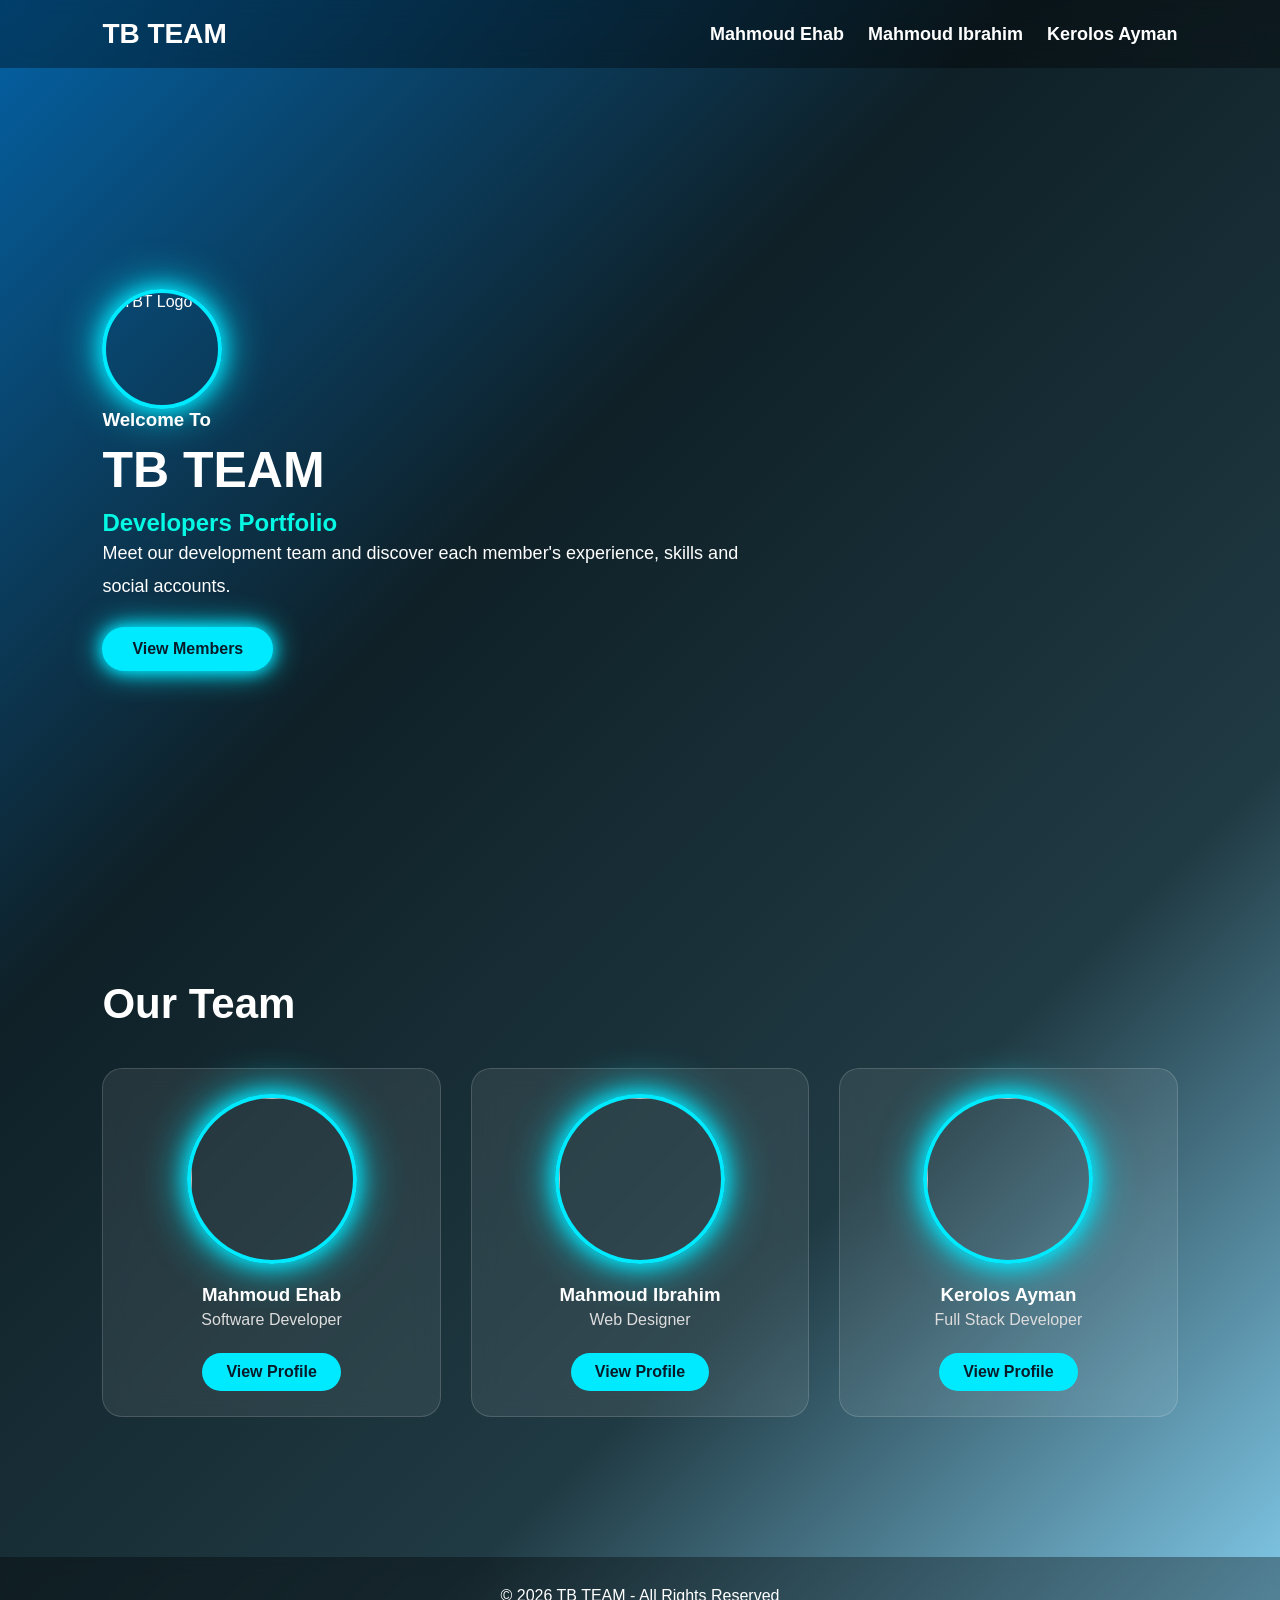
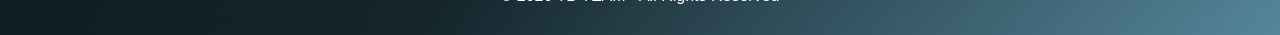
==== index.html @ 4e9d0873 "Add files via upload" ====
<!DOCTYPE html>
<html lang="en">

<head>
    <meta charset="UTF-8">
    <meta name="viewport" content="width=device-width, initial-scale=1.0">

    <title>TB TEAM</title>

    <link rel="stylesheet" href="stylesheet.css">

    <link href="https://unpkg.com/boxicons@2.1.4/css/boxicons.min.css" rel="stylesheet">
    <link rel="icon" type="image/png" href="https://i.postimg.cc/ZKmrrJFt/1.png">
</head>

<body>

<header class="header">

    <a href="#" class="logo">TB TEAM</a>

    <nav class="navbar">
        <a href="profiles/mahmoud-ehab.html">Mahmoud Ehab</a>
        
        <a href="profiles/mahmoud-ibrahim.html">Mahmoud Ibrahim</a>
        <a href="profiles/kerolos-ayman.html">Kerolos Ayman</a>
    </nav>

</header>


<section class="hero">

    <div class="hero-text">

        <img src="profiles/images/1.png" class="hero-logo" alt="TBT Logo">

        <h3>Welcome To</h3>

       <h1 class="glow-title">TB TEAM</h1>

        <h2>Developers Portfolio</h2>

        <p>
            Meet our development team and discover each member's
            experience, skills and social accounts.
        </p>

        <a href="#members" class="btn">
            View Members
        </a>

    </div>

</section>


<section id="members" class="members">

    <h2 class="title">
        Our Team
    </h2>


    <div class="cards">


        <div class="card">

            <img src="profiles/images/mahmoud-ehab.png">

            <h3>Mahmoud Ehab</h3>

            <p>Software Developer</p>

            <a href="profiles/mahmoud-ehab.html">
                View Profile
            </a>

        </div>



        <div class="card">

            <img src="profiles/images/mahmoud-ibrahim.png">

            <h3>Mahmoud Ibrahim</h3>

            <p>Web Designer</p>

            <a href="profiles/mahmoud-ibrahim.html">
                View Profile
            </a>

        </div>




        <div class="card">

            <img src="profiles/images/kerolos-ayman.png">

            <h3>Kerolos Ayman</h3>

            <p>Full Stack Developer</p>

            <a href="profiles/kerolos-ayman.html">
                View Profile
            </a>

        </div>


    </div>


</section>


<footer>

    © 2026 TB TEAM - All Rights Reserved

</footer>


</body>

</html>
---- stylesheet.css ----
/* ===========================
   RESET
=========================== */

*{
    margin:0;
    padding:0;
    box-sizing:border-box;
    font-family:'Poppins',sans-serif;
    scroll-behavior:smooth;
}

/* ===========================
   BODY
=========================== */

body{
    color:#fff;

    background:linear-gradient(
        135deg,
        #0462a5 0%,
        #0f2027 35%,
        #203a43 70%,
        #84ceee 100%
    );

    min-height:100vh;
    width:100%;
    overflow-x:hidden;
}



/* ===========================
   HEADER
=========================== */

.header{

    position:fixed;
    top:0;
    left:0;

    width:100%;

    display:flex;
    justify-content:space-between;
    align-items:center;

    padding:18px 8%;

    background:rgba(0,0,0,.35);

    backdrop-filter:blur(12px);

    z-index:1000;

}

/* ===========================
   LOGO
=========================== */

.logo{

    font-size:28px;

    font-weight:700;

    color:#fff;

    text-decoration:none;

}

/* ===========================
   NAVBAR
=========================== */

.navbar{

    display:flex;

    align-items:center;

    gap:24px;

    flex-wrap:wrap;

}

.navbar a{

    color:#fff;

    text-decoration:none;

    font-size:18px;

    font-weight:600;

    display:inline-block;

    transition:
        color .3s ease,
        transform .3s ease,
        text-shadow .3s ease;

}

.navbar a:hover{

    color:#00eaff;

    transform:scale(1.15);

    text-shadow:
        0 0 10px #00eaff,
        0 0 20px #00eaff,
        0 0 35px #00eaff;

}

.navbar a.active{

    color:#00eaff;

}

/* ===========================
   HOME
=========================== */

.hero,
.home{

    min-height:100vh;

    display:flex;

    align-items:center;

    padding:120px 8% 60px;

}

.hero-text,
.home-content{

    max-width:650px;

}



/* ===========================
   TEXT
=========================== */

.hero h1,
.home-content h1{

    font-size:50px;

    margin:10px 0;

}

.hero h2,
.home-content h3{

    color:#05f8e4;

    margin-bottom:px;

}

.hero p,
.home-content p{

    line-height:1.8;

    font-size:18px;

}

.glow-title{

    animation: fadeGlow 2.2s infinite;

}

@keyframes fadeGlow{

    0%{
        opacity:1;
        text-shadow:0 0 40px #000000;
    }

    50%{
        opacity: 0.1;;
        text-shadow:none;
    }

    100%{
        opacity:1;
        text-shadow:0 0 90px #f3feff;
    }

}

/* ===========================
   BUTTON
=========================== */

.btn,
.btn-box{

    display:inline-block;

    margin-top:25px;

    padding:13px 30px;

    background:#00eaff;

    color:#081b29;

    text-decoration:none;

    border-radius:40px;

    font-weight:700;

    transition:.3s;

    box-shadow:
        0 0 15px #00eaff,
        0 0 30px #00eaff;

}

.btn:hover,
.btn-box:hover{

    transform:translateY(-3px);

    box-shadow:
        0 0 20px #00eaff,
        0 0 45px #00eaff,
        0 0 70px #00eaff;

}


/* ===========================
   MEMBERS
=========================== */

.members{

    padding:80px 8%;
    align-items: center;

}

.title{

    text-align:left;

    font-size:42px;

    margin-bottom:40px;

    color:#fff;

}

/* ===========================
   CARDS
=========================== */

.cards{

    display:grid;


    grid-template-columns:repeat(auto-fit,minmax(260px,1fr));

    gap:30px;

}

.card{

    background:rgba(255,255,255,.08);

    backdrop-filter:blur(12px);

    border:1px solid rgba(255,255,255,.15);

    border-radius:20px;

    padding:25px;

    text-align:center;

    transition:.35s ease;

}

.card:hover{

    transform:translateY(-10px);

    box-shadow:
        0 0 20px rgba(0,234,255,.3),
        0 0 40px rgba(0,234,255,.2);

}

/* ===========================
   PROFILE IMAGE
=========================== */

.card img,
.profile-img{

    width:170px;

    height:170px;

    object-fit:cover;

    display:block;

    margin:0 auto 20px;

    border-radius:50%;

    border:4px solid #00eaff;

    box-shadow:
        0 0 20px #00eaff,
        0 0 45px #00eaff;

    transition:.4s ease;

}

.card:hover img,
.profile-img:hover{

    transform:scale(1.08);

    box-shadow:
        0 0 25px #00eaff,
        0 0 60px #00eaff;

}

/* ===========================
   CARD TEXT
=========================== */

.card h2{

    margin-bottom:12px;

    font-size:28px;

}

.card p{

    color:#ddd;

    line-height:1.7;

}

/* ===========================
   CARD BUTTON
=========================== */

.card a{

    display:inline-block;

    margin-top:20px;

    padding:10px 24px;

    background:#00eaff;

    color:#081b29;

    text-decoration:none;

    font-weight:700;

    border-radius:30px;

    transition:.3s;

}

.card a:hover{

    transform:scale(1.08);

    box-shadow:
        0 0 20px #00eaff;

}

/* ===========================
   SOCIAL ICONS
=========================== */

.home-sci{

    display:flex;

    gap:14px;

    margin:30px 0;

}

.home-sci a{

    width:45px;

    height:45px;

    display:flex;

    justify-content:center;

    align-items:center;

    border-radius:50%;

    border:2px solid #00eaff;

    color:#00eaff;

    text-decoration:none;

    font-size:22px;

    transition:.3s ease;

}

.home-sci a:hover{

    background:#00eaff;

    color:#081b29;

    transform:translateY(-5px);

    box-shadow:
        0 0 20px #00eaff;

}

/* ===========================
   FOOTER
=========================== */

footer{

    text-align:center;

    padding:30px;

    margin-top:60px;

    background:rgba(0,0,0,.35);

    backdrop-filter:blur(8px);

}



/* ===========================
   MOBILE
=========================== */

@media (max-width:768px){

    .header{
        flex-direction:column;
        justify-content:center;
        gap:15px;
        padding:15px 5%;
    }

    .logo{
        font-size:24px;
        text-align:center;
    }

    .navbar{
        justify-content:center;
        gap:15px;
    }

    .navbar a{
        font-size:15px;
    }

    .hero,
    .home{
        min-height:10vh;
        padding:150px 20px 50px;
        justify-content:center;
        text-align:center;
    }

    .hero-text,
    .home-content{
        max-width:100%;
    }

    .hero h1,
    .home-content h1{
        font-size:38px;
    }

    .hero h2,
    .home-content h3{
        font-size:24px;
    }

    .hero p,
    .home-content p{
        font-size:16px;
        line-height:1.8;
    }

    .profile-img,
    .card img{
        width:130px;
        height:130px;
    }

    .home-sci{
        justify-content:center;
        flex-wrap:wrap;
    }

    .members{
        padding:60px 20px;
    }

    .title{
        font-size:32px;
    }

    .cards{
        grid-template-columns:1fr;
    }

    .btn,
    .btn-box{
        width:100%;
        text-align:center;
    }

}

/* ===========================
   SCROLLBAR
=========================== */

::-webkit-scrollbar{
    width:10px;
}

::-webkit-scrollbar-track{
    background:#081b29;
}

::-webkit-scrollbar-thumb{
    background:#00eaff;
    border-radius:20px;
}

::-webkit-scrollbar-thumb:hover{
    background:#6ef6ff;
}

/* ===========================
   SELECTION
=========================== */

::selection{
    background:#00eaff;
    color:#081b29;
}

/* ===========================
   ANIMATIONS
=========================== */

@keyframes fadeUp{

    from{
        opacity:0;
        transform:translateY(40px);
    }

    to{
        opacity:1;
        transform:translateY(0);
    }

}

.home-content,
.hero-text,
.card{

    animation:fadeUp .8s ease;

}

/* ===========================
   HERO LOGO
=========================== */

.hero-logo{

    width:120px;

    height:120px;

    display:block;

    margin:4auto 1px;

    border-radius:90%;

    object-fit:cover;

    border:4px solid #00eaff;

    box-shadow:
        0 0 20px #00eaff,
        0 0 45px #00eaff;

    transition:.4s ease;
    

}

.hero-logo:hover{

    transform:scale(1.08) rotate(5deg);

    box-shadow:
        0 0 30px #00eaff,
        0 0 60px #00eaff;

}

@media (max-width:768px){

  .hero-logo{

    width:90px;

    height:90px;

    display:block;

    margin:0 auto 30px;

    border-radius:50%;

}
@keyframes fadeGlow{

    0%{
        opacity:1;
        text-shadow:0 0 40px #00eaff;
    }

    50%{
        opacity: 0.1;;
        text-shadow:none;
    }

    100%{
        opacity:1;
        text-shadow:0 0 90px #00eaff;
    }

}

}
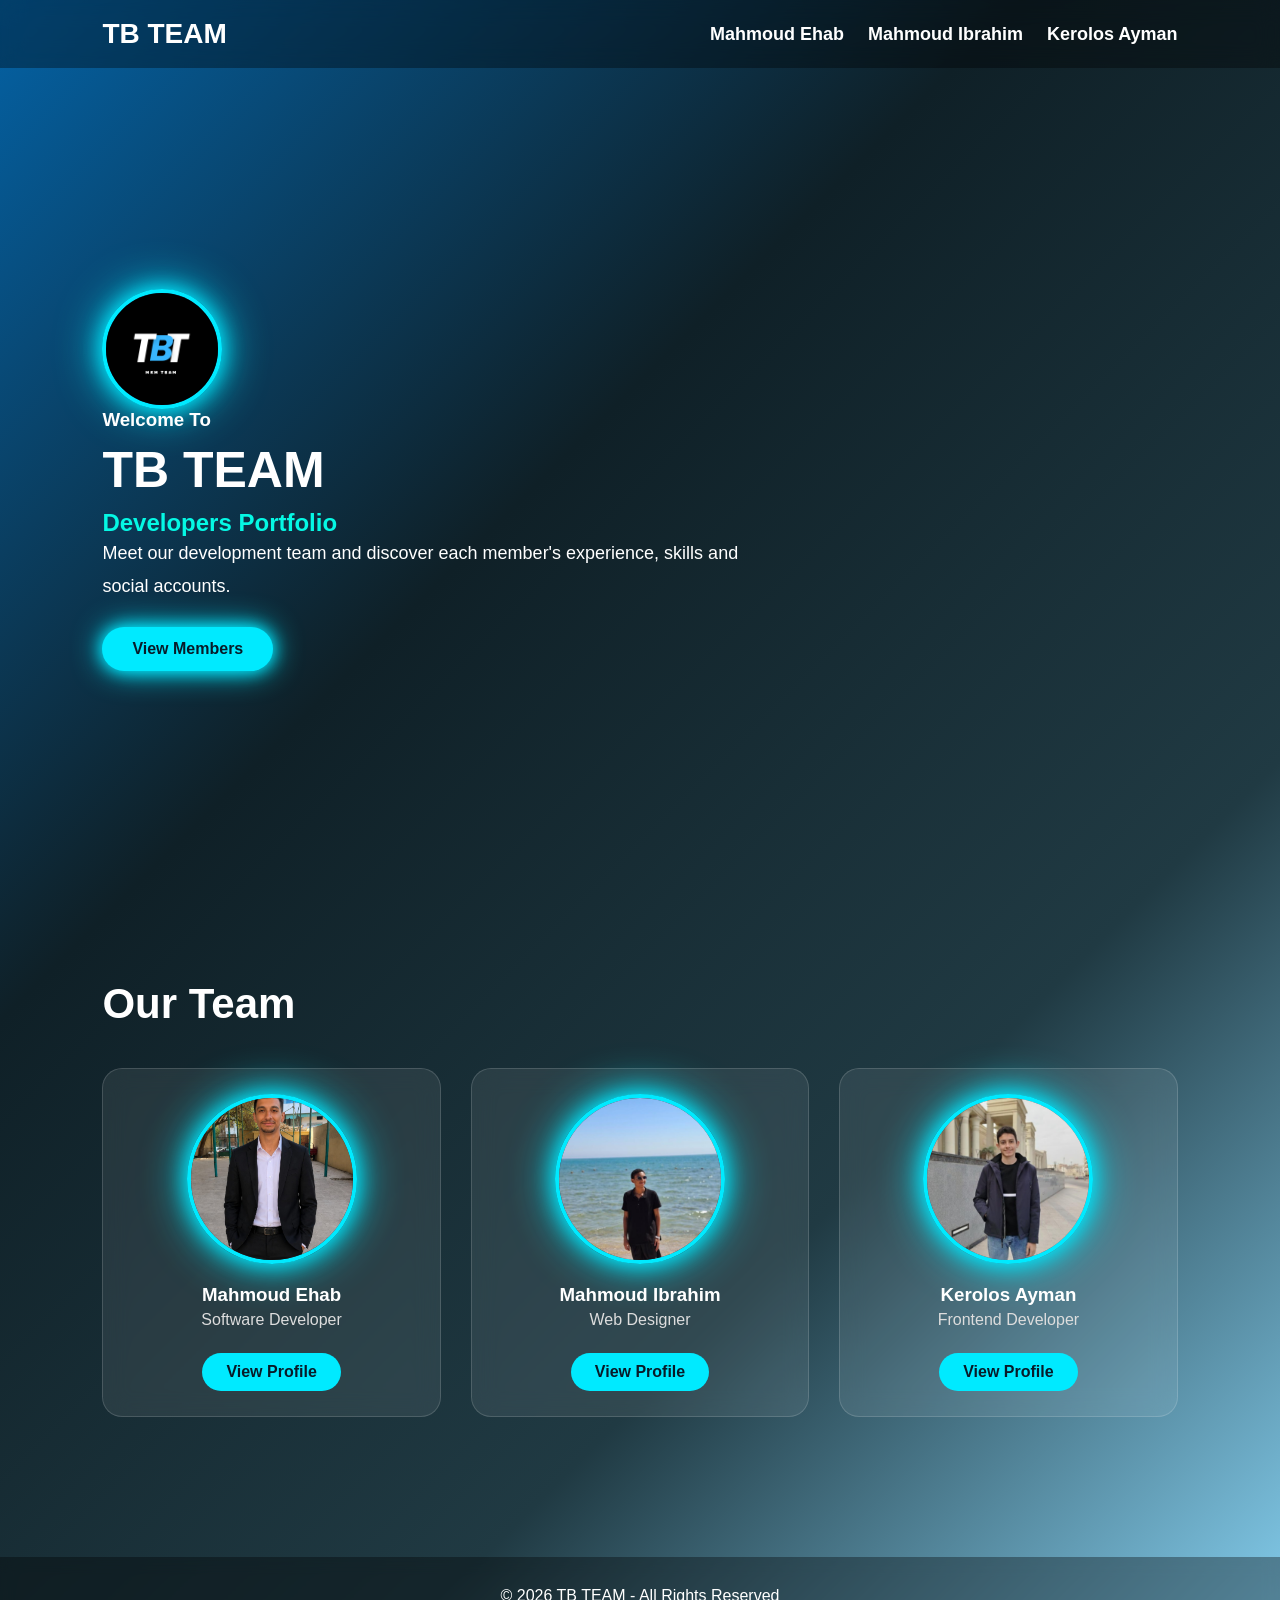
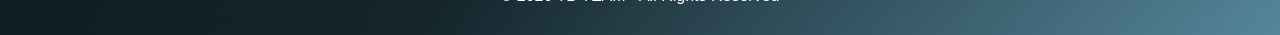
==== commit a7e91be9: "Add files via upload" ====
--- a/index.html
+++ b/index.html
@@ -104,7 +104,7 @@
 
             <h3>Kerolos Ayman</h3>
 
-            <p>Full Stack Developer</p>
+            <p>Frontend Developer</p>
 
             <a href="profiles/kerolos-ayman.html">
                 View Profile
